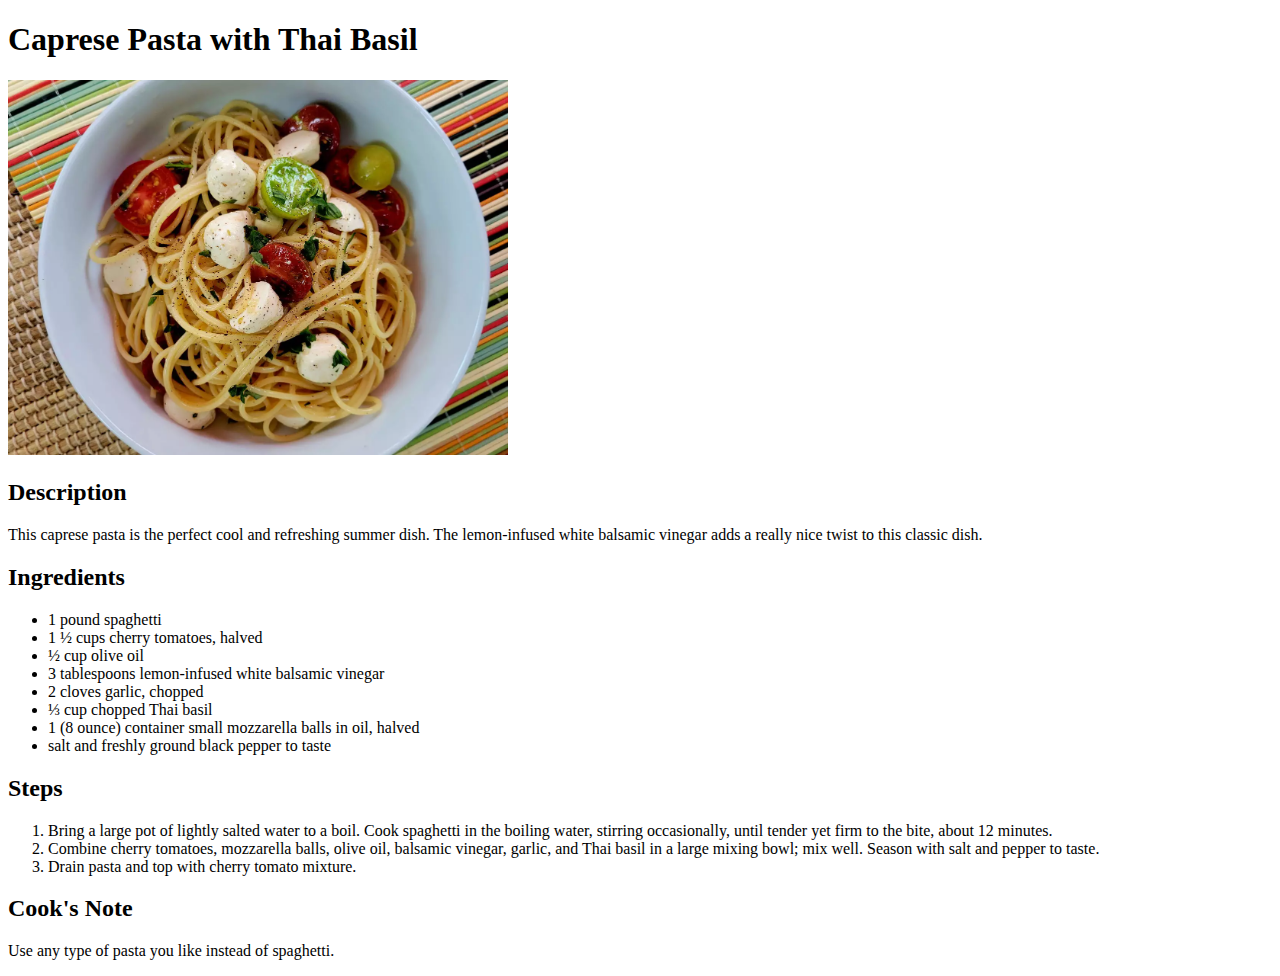
==== recipes/caprese-pasta-with-thai-basil.html @ 0c060df9 "Added recipe: Caprese Pasta with Thai Basil" ====
<!DOCTYPE html>
<html lang="en">
    <head>
        <meta charset="UTF-8">
        <title>Caprese Pasta with Thai Basil</title>
    </head>

    <body>
        <h1>Caprese Pasta with Thai Basil</h1>

        <img src="../images/pasta.webp" width="500" alt="Caprese Pasta with Thai Basil">

        <h2>Description</h2>
        <p>This caprese pasta is the perfect cool and refreshing summer dish. The lemon-infused white balsamic vinegar adds a really nice twist to this classic dish.</p>

        <h2>Ingredients</h2>
        <ul>
            <li>1 pound spaghetti</li>
            <li>1 ½ cups cherry tomatoes, halved</li>
            <li>½ cup olive oil</li>
            <li>3 tablespoons lemon-infused white balsamic vinegar</li>
            <li>2 cloves garlic, chopped</li>
            <li>⅓ cup chopped Thai basil</li>
            <li>1 (8 ounce) container small mozzarella balls in oil, halved</li>
            <li>salt and freshly ground black pepper to taste</li>
        </ul>

        <h2>Steps</h2>
        <ol>
            <li>Bring a large pot of lightly salted water to a boil. Cook spaghetti in the boiling water, stirring occasionally, until tender yet firm to the bite, about 12 minutes.</li>
            <li>Combine cherry tomatoes, mozzarella balls, olive oil, balsamic vinegar, garlic, and Thai basil in a large mixing bowl; mix well. Season with salt and pepper to taste.</li>
            <li>Drain pasta and top with cherry tomato mixture.</li>
        </ol>

        <h2>Cook's Note</h2>
        <p>Use any type of pasta you like instead of spaghetti.</p>
    </body>
</html>
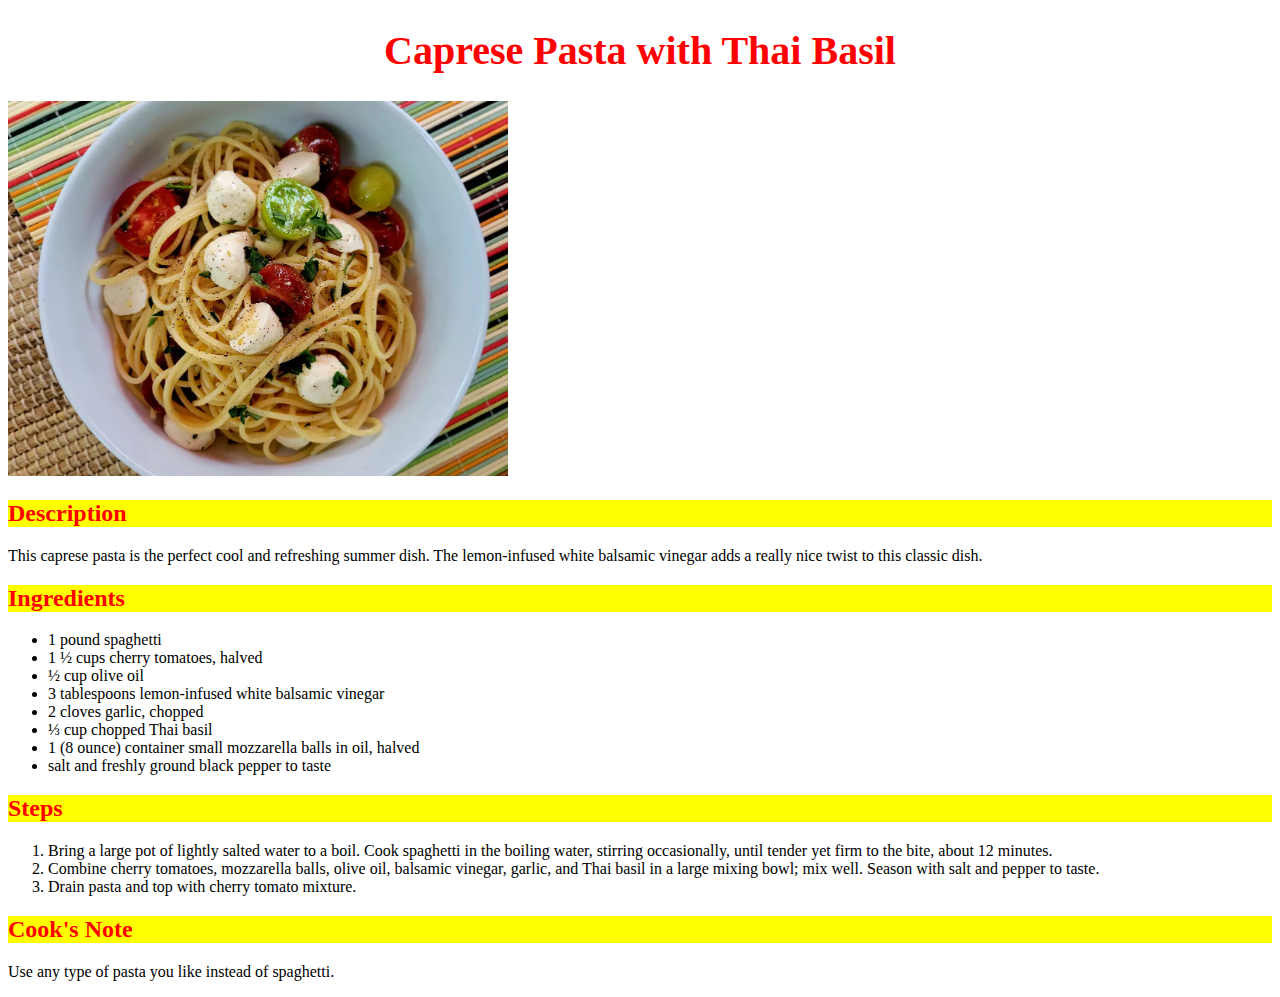
==== commit 848c98b5: "Add style.css" ====
--- a/recipes/caprese-pasta-with-thai-basil.html
+++ b/recipes/caprese-pasta-with-thai-basil.html
@@ -2,13 +2,14 @@
 <html lang="en">
     <head>
         <meta charset="UTF-8">
+        <link rel="stylesheet" href="../style.css">
         <title>Caprese Pasta with Thai Basil</title>
     </head>
 
     <body>
         <h1>Caprese Pasta with Thai Basil</h1>
 
-        <img src="../images/pasta.webp" width="500" alt="Caprese Pasta with Thai Basil">
+        <img src="../images/pasta.webp" alt="Caprese Pasta with Thai Basil">
 
         <h2>Description</h2>
         <p>This caprese pasta is the perfect cool and refreshing summer dish. The lemon-infused white balsamic vinegar adds a really nice twist to this classic dish.</p>
@@ -35,4 +36,4 @@
         <h2>Cook's Note</h2>
         <p>Use any type of pasta you like instead of spaghetti.</p>
     </body>
-</html>+</html>
--- a/style.css
+++ b/style.css
@@ -0,0 +1,16 @@
+h1 {
+    text-align: center;
+    color: red;
+    font-size: 40px;
+}
+
+h2,
+h3 {
+    background-color: yellow;
+    color: red;
+}
+
+img {
+    width: 500px;
+    height: auto;
+}
